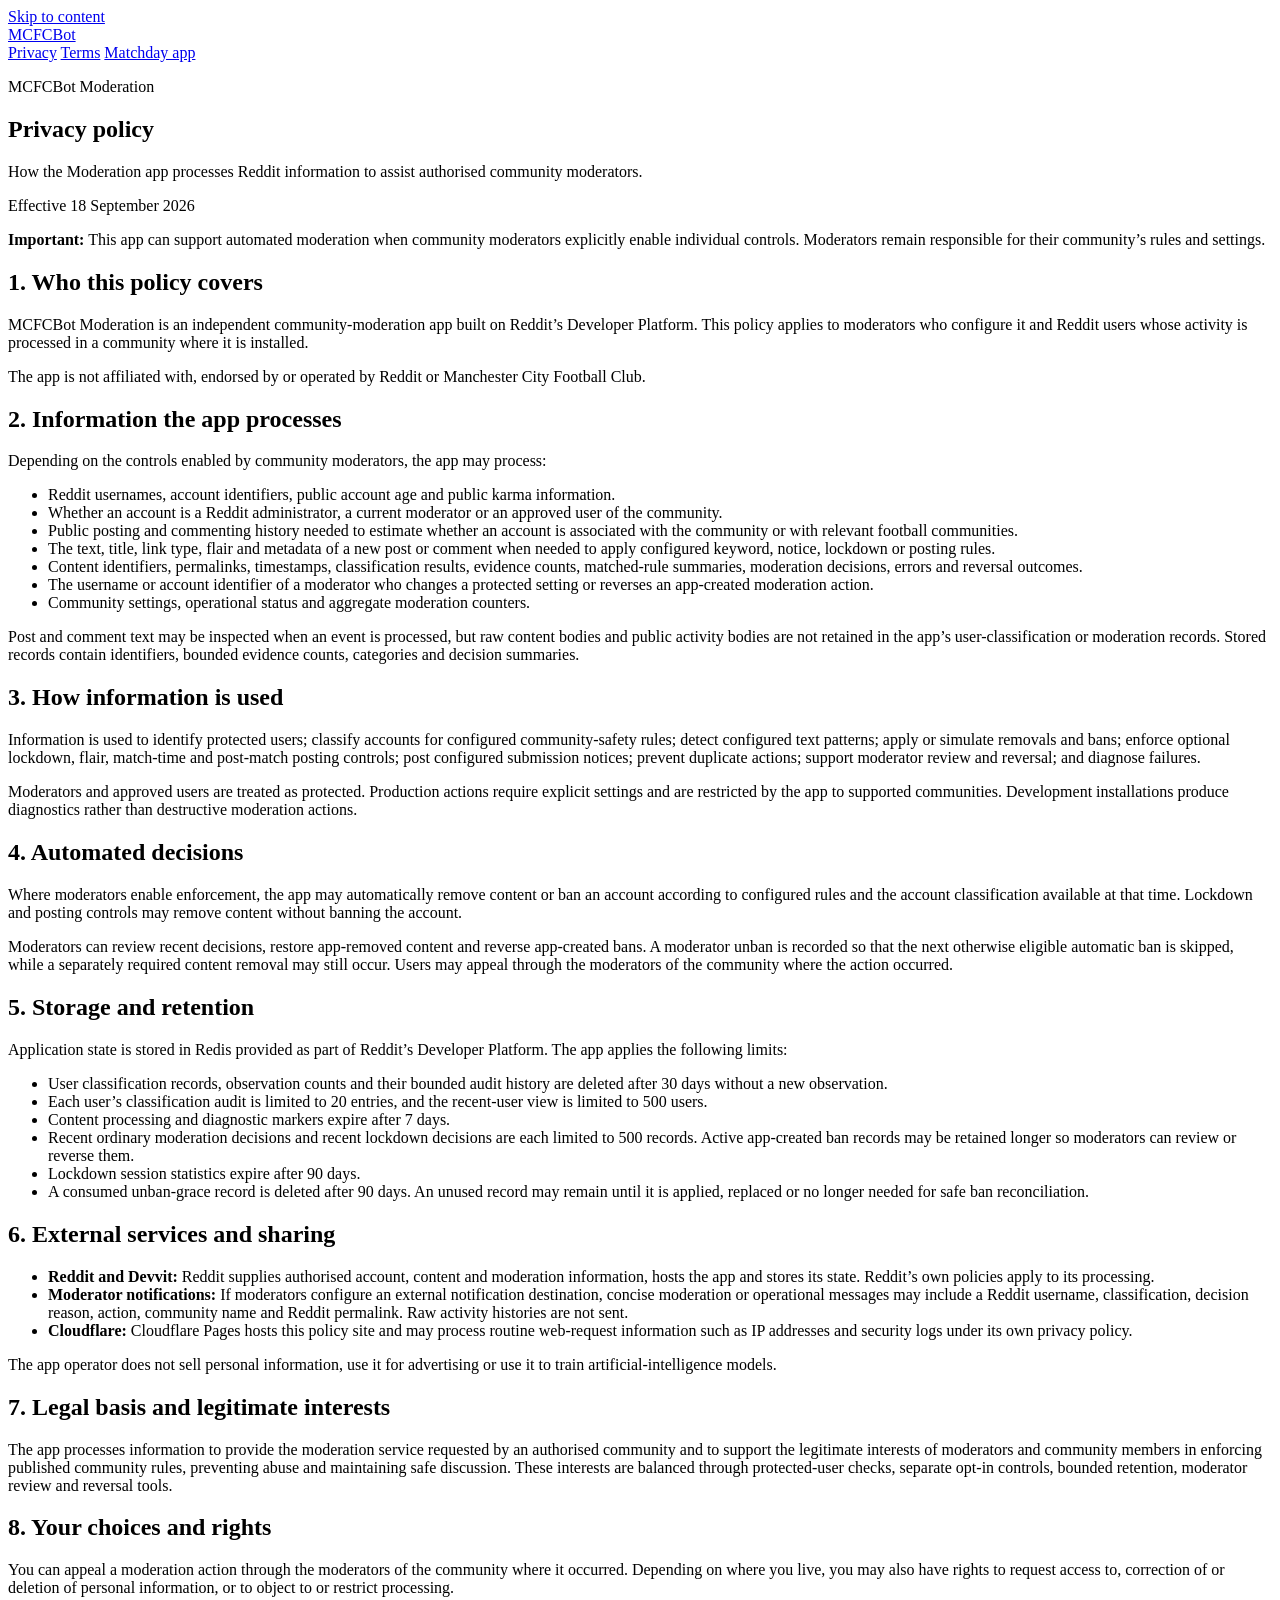
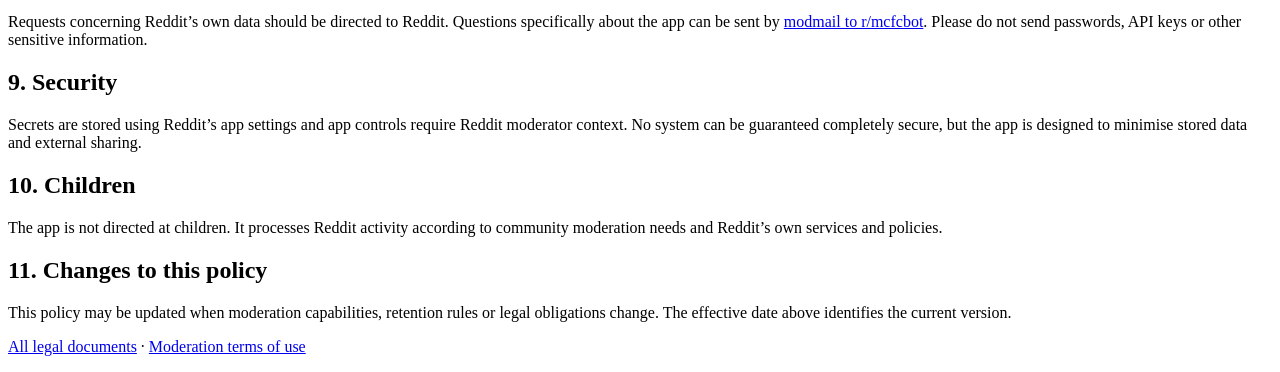
==== public/moderation/privacy/index.html @ 9b91b172 "Add MCFCBot legal site for Cloudflare Pages" ====
<!doctype html>
<html lang="en-GB">
  <head>
    <meta charset="utf-8">
    <meta name="viewport" content="width=device-width, initial-scale=1">
    <meta name="description" content="Privacy policy for the MCFCBot Moderation Reddit app.">
    <title>Moderation privacy policy · MCFCBot</title>
    <link rel="icon" href="/favicon.svg" type="image/svg+xml">
    <link rel="stylesheet" href="/styles.css">
  </head>
  <body>
    <a class="skip-link" href="#main">Skip to content</a>
    <header class="site-header">
      <div class="header-inner">
        <a class="brand" href="/">MCFCBot</a>
        <nav class="site-nav" aria-label="Moderation legal documents">
          <a href="/moderation/privacy/" aria-current="page">Privacy</a>
          <a href="/moderation/terms/">Terms</a>
          <a href="/matchday/privacy/">Matchday app</a>
        </nav>
      </div>
    </header>
    <main class="page-shell" id="main">
      <section class="hero">
        <p class="eyebrow">MCFCBot Moderation</p>
        <h1>Privacy policy</h1>
        <p class="lede">How the Moderation app processes Reddit information to assist authorised community moderators.</p>
        <p class="updated">Effective 18 September 2026</p>
      </section>
      <article class="legal-card">
        <div class="notice"><strong>Important:</strong> This app can support automated moderation when community moderators explicitly enable individual controls. Moderators remain responsible for their community’s rules and settings.</div>

        <h2>1. Who this policy covers</h2>
        <p>MCFCBot Moderation is an independent community-moderation app built on Reddit’s Developer Platform. This policy applies to moderators who configure it and Reddit users whose activity is processed in a community where it is installed.</p>
        <p>The app is not affiliated with, endorsed by or operated by Reddit or Manchester City Football Club.</p>

        <h2>2. Information the app processes</h2>
        <p>Depending on the controls enabled by community moderators, the app may process:</p>
        <ul>
          <li>Reddit usernames, account identifiers, public account age and public karma information.</li>
          <li>Whether an account is a Reddit administrator, a current moderator or an approved user of the community.</li>
          <li>Public posting and commenting history needed to estimate whether an account is associated with the community or with relevant football communities.</li>
          <li>The text, title, link type, flair and metadata of a new post or comment when needed to apply configured keyword, notice, lockdown or posting rules.</li>
          <li>Content identifiers, permalinks, timestamps, classification results, evidence counts, matched-rule summaries, moderation decisions, errors and reversal outcomes.</li>
          <li>The username or account identifier of a moderator who changes a protected setting or reverses an app-created moderation action.</li>
          <li>Community settings, operational status and aggregate moderation counters.</li>
        </ul>
        <p>Post and comment text may be inspected when an event is processed, but raw content bodies and public activity bodies are not retained in the app’s user-classification or moderation records. Stored records contain identifiers, bounded evidence counts, categories and decision summaries.</p>

        <h2>3. How information is used</h2>
        <p>Information is used to identify protected users; classify accounts for configured community-safety rules; detect configured text patterns; apply or simulate removals and bans; enforce optional lockdown, flair, match-time and post-match posting controls; post configured submission notices; prevent duplicate actions; support moderator review and reversal; and diagnose failures.</p>
        <p>Moderators and approved users are treated as protected. Production actions require explicit settings and are restricted by the app to supported communities. Development installations produce diagnostics rather than destructive moderation actions.</p>

        <h2>4. Automated decisions</h2>
        <p>Where moderators enable enforcement, the app may automatically remove content or ban an account according to configured rules and the account classification available at that time. Lockdown and posting controls may remove content without banning the account.</p>
        <p>Moderators can review recent decisions, restore app-removed content and reverse app-created bans. A moderator unban is recorded so that the next otherwise eligible automatic ban is skipped, while a separately required content removal may still occur. Users may appeal through the moderators of the community where the action occurred.</p>

        <h2>5. Storage and retention</h2>
        <p>Application state is stored in Redis provided as part of Reddit’s Developer Platform. The app applies the following limits:</p>
        <ul>
          <li>User classification records, observation counts and their bounded audit history are deleted after 30 days without a new observation.</li>
          <li>Each user’s classification audit is limited to 20 entries, and the recent-user view is limited to 500 users.</li>
          <li>Content processing and diagnostic markers expire after 7 days.</li>
          <li>Recent ordinary moderation decisions and recent lockdown decisions are each limited to 500 records. Active app-created ban records may be retained longer so moderators can review or reverse them.</li>
          <li>Lockdown session statistics expire after 90 days.</li>
          <li>A consumed unban-grace record is deleted after 90 days. An unused record may remain until it is applied, replaced or no longer needed for safe ban reconciliation.</li>
        </ul>

        <h2>6. External services and sharing</h2>
        <ul>
          <li><strong>Reddit and Devvit:</strong> Reddit supplies authorised account, content and moderation information, hosts the app and stores its state. Reddit’s own policies apply to its processing.</li>
          <li><strong>Moderator notifications:</strong> If moderators configure an external notification destination, concise moderation or operational messages may include a Reddit username, classification, decision reason, action, community name and Reddit permalink. Raw activity histories are not sent.</li>
          <li><strong>Cloudflare:</strong> Cloudflare Pages hosts this policy site and may process routine web-request information such as IP addresses and security logs under its own privacy policy.</li>
        </ul>
        <p>The app operator does not sell personal information, use it for advertising or use it to train artificial-intelligence models.</p>

        <h2>7. Legal basis and legitimate interests</h2>
        <p>The app processes information to provide the moderation service requested by an authorised community and to support the legitimate interests of moderators and community members in enforcing published community rules, preventing abuse and maintaining safe discussion. These interests are balanced through protected-user checks, separate opt-in controls, bounded retention, moderator review and reversal tools.</p>

        <h2>8. Your choices and rights</h2>
        <p>You can appeal a moderation action through the moderators of the community where it occurred. Depending on where you live, you may also have rights to request access to, correction of or deletion of personal information, or to object to or restrict processing.</p>
        <p>Requests concerning Reddit’s own data should be directed to Reddit. Questions specifically about the app can be sent by <a href="https://www.reddit.com/message/compose/?to=/r/mcfcbot">modmail to r/mcfcbot</a>. Please do not send passwords, API keys or other sensitive information.</p>

        <h2>9. Security</h2>
        <p>Secrets are stored using Reddit’s app settings and app controls require Reddit moderator context. No system can be guaranteed completely secure, but the app is designed to minimise stored data and external sharing.</p>

        <h2>10. Children</h2>
        <p>The app is not directed at children. It processes Reddit activity according to community moderation needs and Reddit’s own services and policies.</p>

        <h2>11. Changes to this policy</h2>
        <p>This policy may be updated when moderation capabilities, retention rules or legal obligations change. The effective date above identifies the current version.</p>
      </article>
    </main>
    <footer class="site-footer">
      <p><a href="/">All legal documents</a> · <a href="/moderation/terms/">Moderation terms of use</a></p>
    </footer>
  </body>
</html>
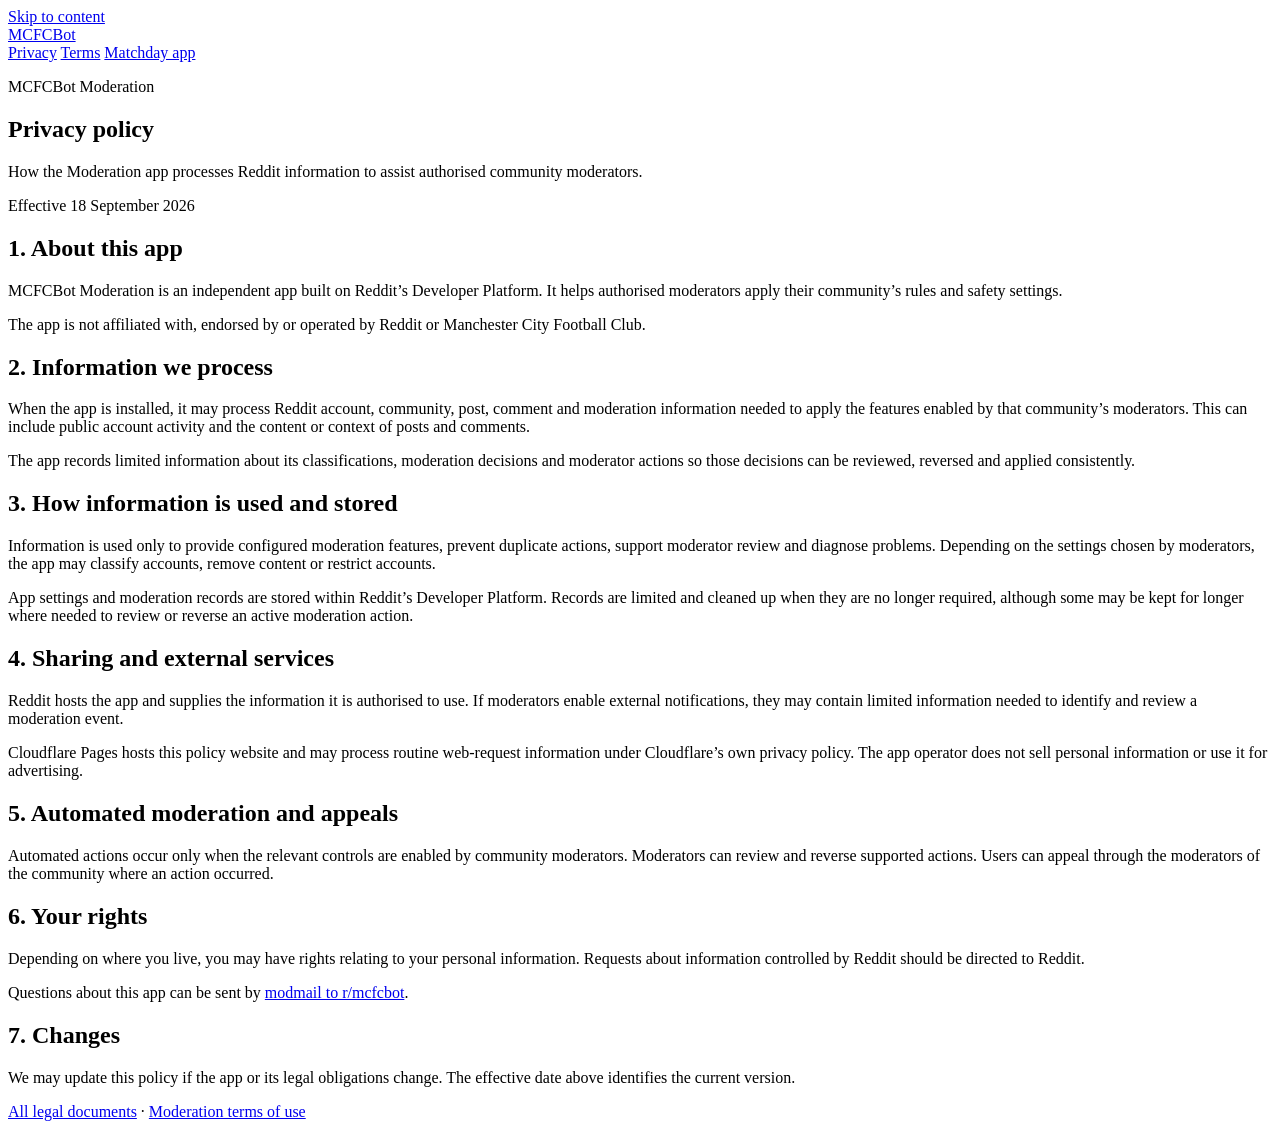
==== commit fcda4329: "Simplify app privacy policies" ====
--- a/public/moderation/privacy/index.html
+++ b/public/moderation/privacy/index.html
@@ -28,67 +28,31 @@
         <p class="updated">Effective 18 September 2026</p>
       </section>
       <article class="legal-card">
-        <div class="notice"><strong>Important:</strong> This app can support automated moderation when community moderators explicitly enable individual controls. Moderators remain responsible for their community’s rules and settings.</div>
-
-        <h2>1. Who this policy covers</h2>
-        <p>MCFCBot Moderation is an independent community-moderation app built on Reddit’s Developer Platform. This policy applies to moderators who configure it and Reddit users whose activity is processed in a community where it is installed.</p>
+        <h2>1. About this app</h2>
+        <p>MCFCBot Moderation is an independent app built on Reddit’s Developer Platform. It helps authorised moderators apply their community’s rules and safety settings.</p>
         <p>The app is not affiliated with, endorsed by or operated by Reddit or Manchester City Football Club.</p>
 
-        <h2>2. Information the app processes</h2>
-        <p>Depending on the controls enabled by community moderators, the app may process:</p>
-        <ul>
-          <li>Reddit usernames, account identifiers, public account age and public karma information.</li>
-          <li>Whether an account is a Reddit administrator, a current moderator or an approved user of the community.</li>
-          <li>Public posting and commenting history needed to estimate whether an account is associated with the community or with relevant football communities.</li>
-          <li>The text, title, link type, flair and metadata of a new post or comment when needed to apply configured keyword, notice, lockdown or posting rules.</li>
-          <li>Content identifiers, permalinks, timestamps, classification results, evidence counts, matched-rule summaries, moderation decisions, errors and reversal outcomes.</li>
-          <li>The username or account identifier of a moderator who changes a protected setting or reverses an app-created moderation action.</li>
-          <li>Community settings, operational status and aggregate moderation counters.</li>
-        </ul>
-        <p>Post and comment text may be inspected when an event is processed, but raw content bodies and public activity bodies are not retained in the app’s user-classification or moderation records. Stored records contain identifiers, bounded evidence counts, categories and decision summaries.</p>
+        <h2>2. Information we process</h2>
+        <p>When the app is installed, it may process Reddit account, community, post, comment and moderation information needed to apply the features enabled by that community’s moderators. This can include public account activity and the content or context of posts and comments.</p>
+        <p>The app records limited information about its classifications, moderation decisions and moderator actions so those decisions can be reviewed, reversed and applied consistently.</p>
 
-        <h2>3. How information is used</h2>
-        <p>Information is used to identify protected users; classify accounts for configured community-safety rules; detect configured text patterns; apply or simulate removals and bans; enforce optional lockdown, flair, match-time and post-match posting controls; post configured submission notices; prevent duplicate actions; support moderator review and reversal; and diagnose failures.</p>
-        <p>Moderators and approved users are treated as protected. Production actions require explicit settings and are restricted by the app to supported communities. Development installations produce diagnostics rather than destructive moderation actions.</p>
+        <h2>3. How information is used and stored</h2>
+        <p>Information is used only to provide configured moderation features, prevent duplicate actions, support moderator review and diagnose problems. Depending on the settings chosen by moderators, the app may classify accounts, remove content or restrict accounts.</p>
+        <p>App settings and moderation records are stored within Reddit’s Developer Platform. Records are limited and cleaned up when they are no longer required, although some may be kept for longer where needed to review or reverse an active moderation action.</p>
 
-        <h2>4. Automated decisions</h2>
-        <p>Where moderators enable enforcement, the app may automatically remove content or ban an account according to configured rules and the account classification available at that time. Lockdown and posting controls may remove content without banning the account.</p>
-        <p>Moderators can review recent decisions, restore app-removed content and reverse app-created bans. A moderator unban is recorded so that the next otherwise eligible automatic ban is skipped, while a separately required content removal may still occur. Users may appeal through the moderators of the community where the action occurred.</p>
+        <h2>4. Sharing and external services</h2>
+        <p>Reddit hosts the app and supplies the information it is authorised to use. If moderators enable external notifications, they may contain limited information needed to identify and review a moderation event.</p>
+        <p>Cloudflare Pages hosts this policy website and may process routine web-request information under Cloudflare’s own privacy policy. The app operator does not sell personal information or use it for advertising.</p>
 
-        <h2>5. Storage and retention</h2>
-        <p>Application state is stored in Redis provided as part of Reddit’s Developer Platform. The app applies the following limits:</p>
-        <ul>
-          <li>User classification records, observation counts and their bounded audit history are deleted after 30 days without a new observation.</li>
-          <li>Each user’s classification audit is limited to 20 entries, and the recent-user view is limited to 500 users.</li>
-          <li>Content processing and diagnostic markers expire after 7 days.</li>
-          <li>Recent ordinary moderation decisions and recent lockdown decisions are each limited to 500 records. Active app-created ban records may be retained longer so moderators can review or reverse them.</li>
-          <li>Lockdown session statistics expire after 90 days.</li>
-          <li>A consumed unban-grace record is deleted after 90 days. An unused record may remain until it is applied, replaced or no longer needed for safe ban reconciliation.</li>
-        </ul>
+        <h2>5. Automated moderation and appeals</h2>
+        <p>Automated actions occur only when the relevant controls are enabled by community moderators. Moderators can review and reverse supported actions. Users can appeal through the moderators of the community where an action occurred.</p>
 
-        <h2>6. External services and sharing</h2>
-        <ul>
-          <li><strong>Reddit and Devvit:</strong> Reddit supplies authorised account, content and moderation information, hosts the app and stores its state. Reddit’s own policies apply to its processing.</li>
-          <li><strong>Moderator notifications:</strong> If moderators configure an external notification destination, concise moderation or operational messages may include a Reddit username, classification, decision reason, action, community name and Reddit permalink. Raw activity histories are not sent.</li>
-          <li><strong>Cloudflare:</strong> Cloudflare Pages hosts this policy site and may process routine web-request information such as IP addresses and security logs under its own privacy policy.</li>
-        </ul>
-        <p>The app operator does not sell personal information, use it for advertising or use it to train artificial-intelligence models.</p>
+        <h2>6. Your rights</h2>
+        <p>Depending on where you live, you may have rights relating to your personal information. Requests about information controlled by Reddit should be directed to Reddit.</p>
+        <p>Questions about this app can be sent by <a href="https://www.reddit.com/message/compose/?to=/r/mcfcbot">modmail to r/mcfcbot</a>.</p>
 
-        <h2>7. Legal basis and legitimate interests</h2>
-        <p>The app processes information to provide the moderation service requested by an authorised community and to support the legitimate interests of moderators and community members in enforcing published community rules, preventing abuse and maintaining safe discussion. These interests are balanced through protected-user checks, separate opt-in controls, bounded retention, moderator review and reversal tools.</p>
-
-        <h2>8. Your choices and rights</h2>
-        <p>You can appeal a moderation action through the moderators of the community where it occurred. Depending on where you live, you may also have rights to request access to, correction of or deletion of personal information, or to object to or restrict processing.</p>
-        <p>Requests concerning Reddit’s own data should be directed to Reddit. Questions specifically about the app can be sent by <a href="https://www.reddit.com/message/compose/?to=/r/mcfcbot">modmail to r/mcfcbot</a>. Please do not send passwords, API keys or other sensitive information.</p>
-
-        <h2>9. Security</h2>
-        <p>Secrets are stored using Reddit’s app settings and app controls require Reddit moderator context. No system can be guaranteed completely secure, but the app is designed to minimise stored data and external sharing.</p>
-
-        <h2>10. Children</h2>
-        <p>The app is not directed at children. It processes Reddit activity according to community moderation needs and Reddit’s own services and policies.</p>
-
-        <h2>11. Changes to this policy</h2>
-        <p>This policy may be updated when moderation capabilities, retention rules or legal obligations change. The effective date above identifies the current version.</p>
+        <h2>7. Changes</h2>
+        <p>We may update this policy if the app or its legal obligations change. The effective date above identifies the current version.</p>
       </article>
     </main>
     <footer class="site-footer">
